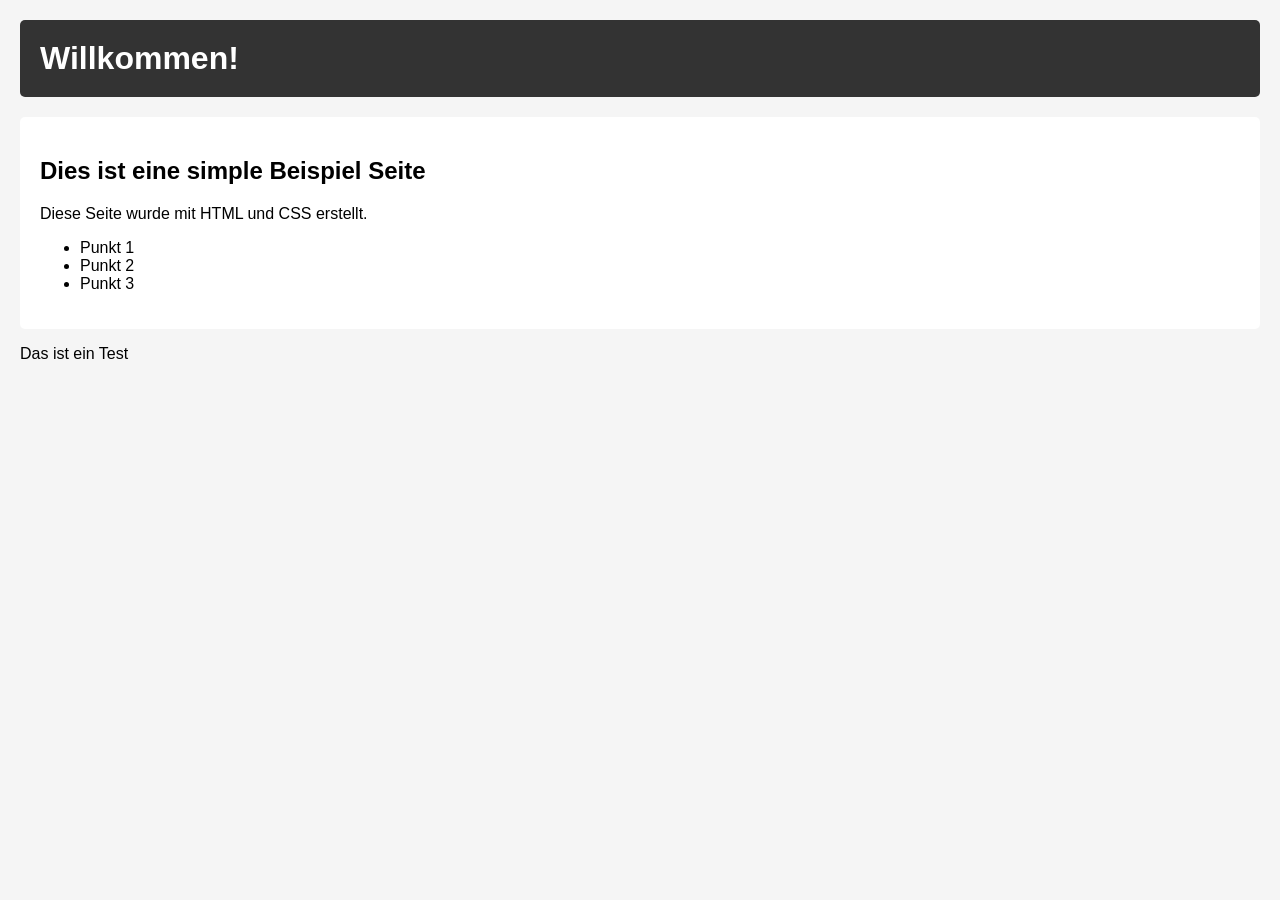
==== index.html @ c982d5ff "init commit" ====
<!DOCTYPE html>
<html lang="de">
<head>
    <meta charset="UTF-8">
    <meta name="viewport" content="width=device-width, initial-scale=1.0">
    <title>Beispiel Seite</title>
    <style>
        body {
            font-family: Arial, sans-serif;
            margin: 0;
            padding: 20px;
            background-color: #f5f5f5;
        }
        header {
            background-color: #333;
            color: white;
            padding: 20px;
            border-radius: 5px;
        }
        main {
            background-color: white;
            padding: 20px;
            margin-top: 20px;
            border-radius: 5px;
        }
        h1 {
            margin: 0;
        }
    </style>
</head>
<body>
    <header>
        <h1>Willkommen!</h1>
    </header>
    <main>
        <h2>Dies ist eine simple Beispiel Seite</h2>
        <p>Diese Seite wurde mit HTML und CSS erstellt.</p>
        <ul>
            <li>Punkt 1</li>
            <li>Punkt 2</li>
            <li>Punkt 3</li>
        </ul>
    </main>

    <p>Das ist ein Test</p>
</body>
</html>
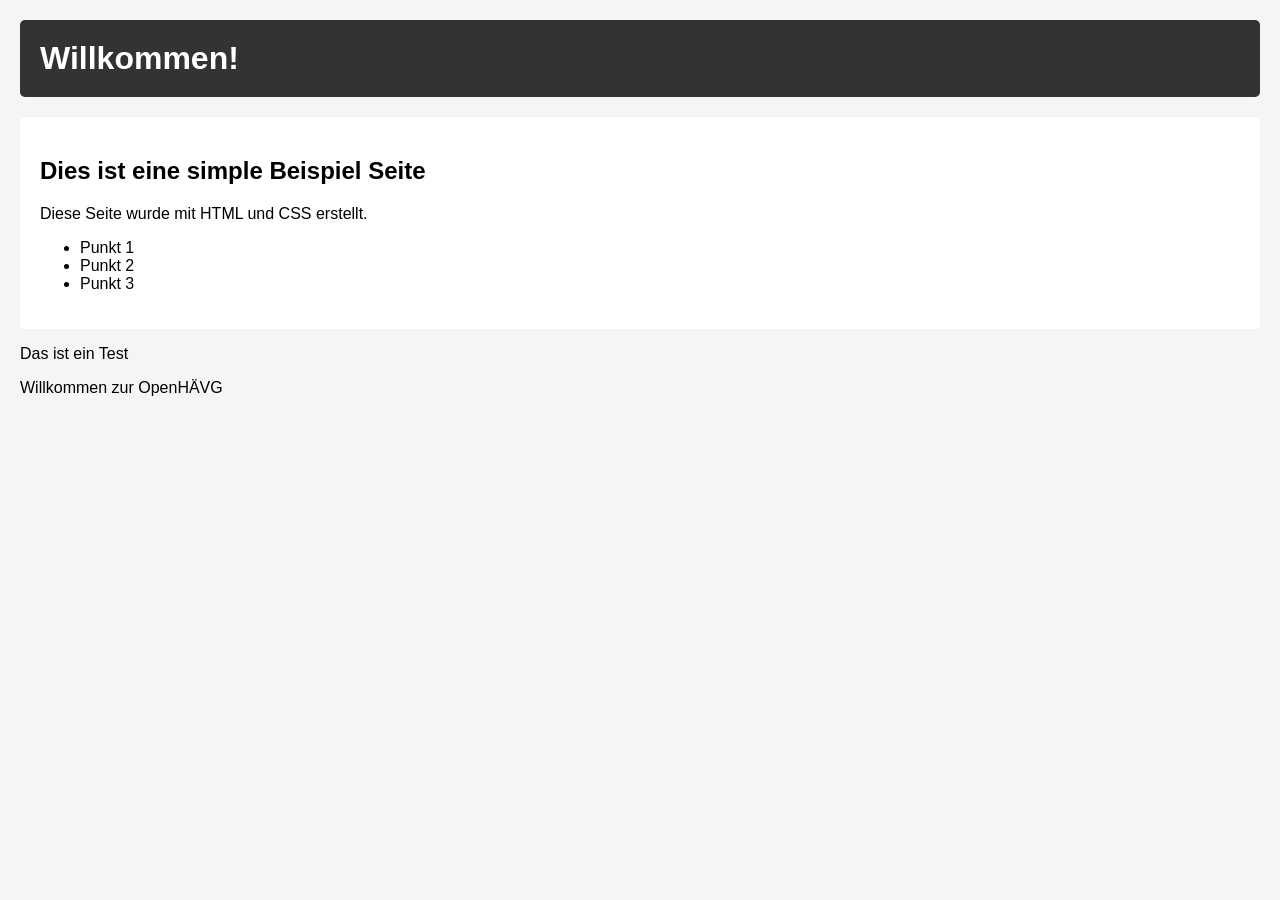
==== commit 63931a8a: "test" ====
--- a/index.html
+++ b/index.html
@@ -43,5 +43,6 @@
     </main>
 
     <p>Das ist ein Test</p>
+    <p>Willkommen zur OpenHÄVG</p>
 </body>
 </html>
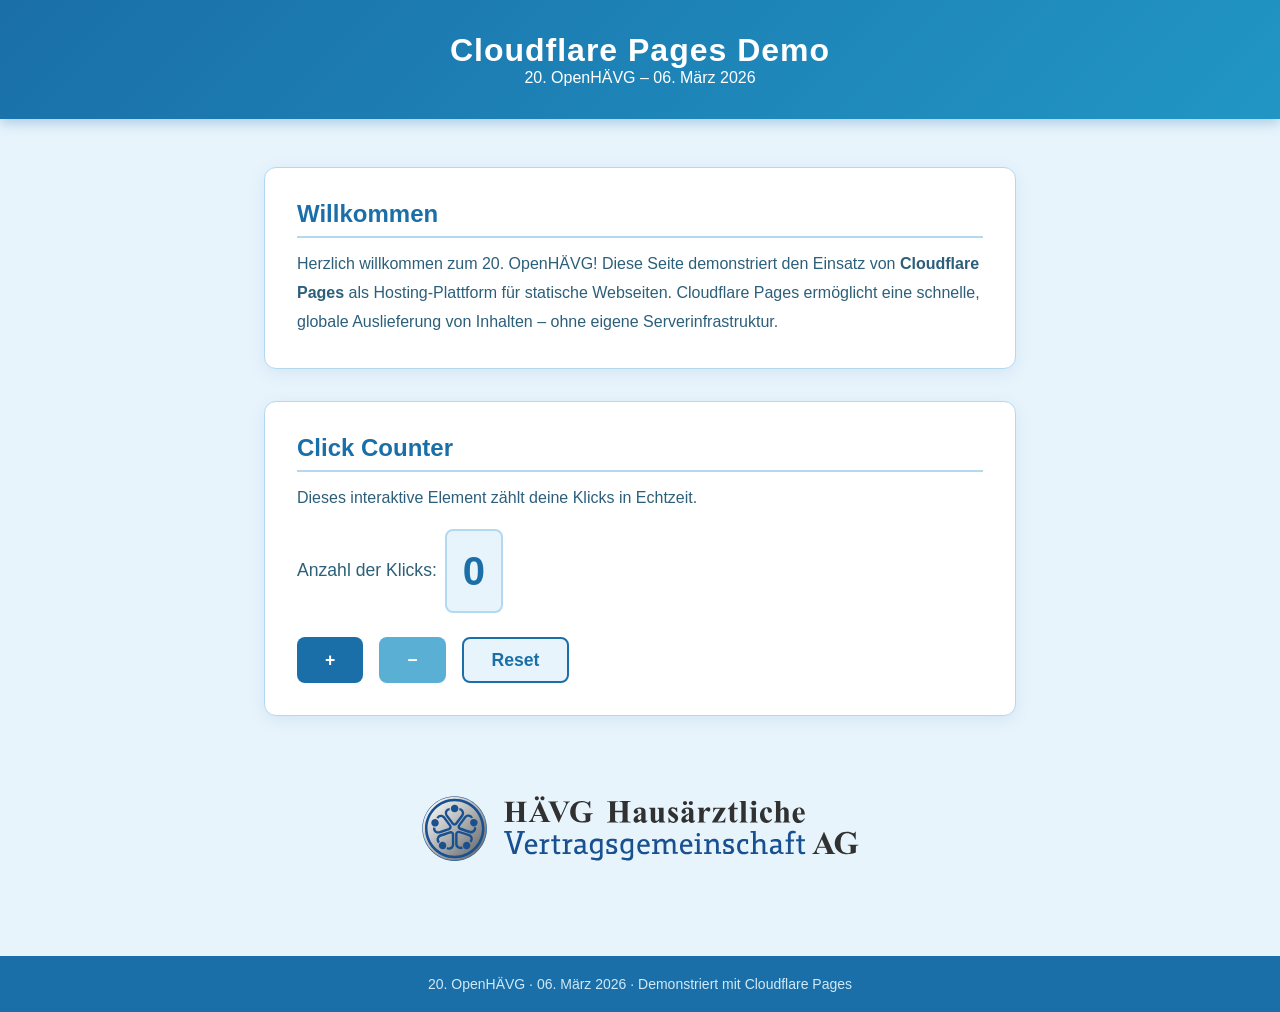
==== commit 8d108786: "basic demo site" ====
--- a/index.html
+++ b/index.html
@@ -1,48 +1,52 @@
 <!DOCTYPE html>
 <html lang="de">
+
 <head>
     <meta charset="UTF-8">
     <meta name="viewport" content="width=device-width, initial-scale=1.0">
-    <title>Beispiel Seite</title>
-    <style>
-        body {
-            font-family: Arial, sans-serif;
-            margin: 0;
-            padding: 20px;
-            background-color: #f5f5f5;
-        }
-        header {
-            background-color: #333;
-            color: white;
-            padding: 20px;
-            border-radius: 5px;
-        }
-        main {
-            background-color: white;
-            padding: 20px;
-            margin-top: 20px;
-            border-radius: 5px;
-        }
-        h1 {
-            margin: 0;
-        }
-    </style>
+    <title>Cloudflare Pages Demo – OpenHÄVG 2026</title>
+    <link rel="stylesheet" href="style.css">
 </head>
+
 <body>
     <header>
-        <h1>Willkommen!</h1>
+        <h1>Cloudflare Pages Demo</h1>
+        <p>20. OpenHÄVG – 06. März 2026</p>
     </header>
+
     <main>
-        <h2>Dies ist eine simple Beispiel Seite</h2>
-        <p>Diese Seite wurde mit HTML und CSS erstellt.</p>
-        <ul>
-            <li>Punkt 1</li>
-            <li>Punkt 2</li>
-            <li>Punkt 3</li>
-        </ul>
+        <section>
+            <h2>Willkommen</h2>
+            <p>
+                Herzlich willkommen zum 20. OpenHÄVG! Diese Seite demonstriert den Einsatz von
+                <strong>Cloudflare Pages</strong> als Hosting-Plattform für statische Webseiten.
+                Cloudflare Pages ermöglicht eine schnelle, globale Auslieferung von Inhalten –
+                ohne eigene Serverinfrastruktur.
+            </p>
+        </section>
+
+        <section aria-labelledby="counter-heading">
+            <h2 id="counter-heading">Click Counter</h2>
+            <p>Dieses interaktive Element zählt deine Klicks in Echtzeit.</p>
+            <p>Anzahl der Klicks: <span id="counter" aria-live="polite">0</span></p>
+            <div class="button-group">
+                <button id="btnInc" aria-label="Klicks erhöhen">+</button>
+                <button id="btnDec" aria-label="Klicks verringern">−</button>
+                <button id="btnReset" aria-label="Klicks zurücksetzen">Reset</button>
+            </div>
+        </section>
+
+        <section class="logo-section" aria-label="HÄVG Logo">
+            <img src="Logo.svg" alt="HÄVG-Logo" class="logo">
+        </section>
+
     </main>
 
-    <p>Das ist ein Test</p>
-    <p>Willkommen zur OpenHÄVG</p>
+    <footer>
+        <p>20. OpenHÄVG &middot; 06. März 2026 &middot; Demonstriert mit Cloudflare Pages</p>
+    </footer>
+
+    <script src="index.js"></script>
 </body>
+
 </html>
--- a/style.css
+++ b/style.css
@@ -0,0 +1,190 @@
+* {
+    margin: 0;
+    padding: 0;
+    box-sizing: border-box;
+}
+
+body {
+    font-family: 'Segoe UI', Tahoma, Geneva, Verdana, sans-serif;
+    background-color: #e8f4fc;
+    color: #1a3a4a;
+    min-height: 100vh;
+    display: flex;
+    flex-direction: column;
+}
+
+header {
+    background: linear-gradient(135deg, #1a6fa8, #2196c4);
+    color: white;
+    padding: 2rem;
+    text-align: center;
+    box-shadow: 0 4px 12px rgba(26, 111, 168, 0.3);
+}
+
+header h1 {
+    font-size: 2rem;
+    font-weight: 700;
+    letter-spacing: 1px;
+}
+
+main {
+    flex: 1;
+    display: flex;
+    flex-direction: column;
+    align-items: center;
+    gap: 2rem;
+    padding: 3rem 1.5rem;
+    max-width: 800px;
+    margin: 0 auto;
+    width: 100%;
+}
+
+section {
+    background-color: #ffffff;
+    border-radius: 12px;
+    padding: 2rem;
+    width: 100%;
+    box-shadow: 0 4px 16px rgba(26, 111, 168, 0.1);
+    border: 1px solid #b3d9f0;
+}
+
+.logo-section {
+    background: none;
+    border: none;
+    box-shadow: none;
+    display: flex;
+    justify-content: center;
+    align-items: center;
+    padding: 1rem 0;
+}
+
+.logo {
+    max-width: 500px;
+    width: 100%;
+    height: auto;
+    opacity: 0.9;
+    transition: opacity 0.2s ease, transform 0.2s ease;
+}
+
+.logo:hover {
+    opacity: 1;
+    transform: scale(1.04);
+}
+
+
+section p {
+    line-height: 1.8;
+    color: #2c5f7a;
+    font-size: 1rem;
+}
+
+section h2 {
+    font-size: 1.5rem;
+    color: #1a6fa8;
+    margin-bottom: 0.75rem;
+    border-bottom: 2px solid #b3d9f0;
+    padding-bottom: 0.5rem;
+}
+
+#counter {
+    font-size: 2.5rem;
+    font-weight: 700;
+    color: #1a6fa8;
+    display: inline-block;
+    min-width: 3rem;
+    text-align: center;
+    background-color: #e8f4fc;
+    border-radius: 8px;
+    padding: 0.25rem 1rem;
+    margin-left: 0.5rem;
+    border: 2px solid #b3d9f0;
+}
+
+p:has(#counter) {
+    display: flex;
+    align-items: center;
+    margin: 1rem 0 1.5rem 0;
+    font-size: 1.1rem;
+    font-weight: 500;
+}
+
+.button-group {
+    display: flex;
+    gap: 1rem;
+    flex-wrap: wrap;
+}
+
+button {
+    padding: 0.65rem 1.75rem;
+    font-size: 1.1rem;
+    font-weight: 600;
+    border: none;
+    border-radius: 8px;
+    cursor: pointer;
+    transition: background-color 0.2s ease, transform 0.1s ease, box-shadow 0.2s ease;
+}
+
+#btnInc {
+    background-color: #1a6fa8;
+    color: white;
+}
+
+#btnInc:hover {
+    background-color: #155d8e;
+    box-shadow: 0 4px 12px rgba(26, 111, 168, 0.4);
+    transform: translateY(-2px);
+}
+
+#btnDec {
+    background-color: #5aafd4;
+    color: white;
+}
+
+#btnDec:hover {
+    background-color: #4292b4;
+    box-shadow: 0 4px 12px rgba(90, 175, 212, 0.4);
+    transform: translateY(-2px);
+}
+
+#btnReset {
+    background-color: #e8f4fc;
+    color: #1a6fa8;
+    border: 2px solid #1a6fa8;
+}
+
+#btnReset:hover {
+    background-color: #d0e9f7;
+    box-shadow: 0 4px 12px rgba(26, 111, 168, 0.2);
+    transform: translateY(-2px);
+}
+
+button:active {
+    transform: translateY(0);
+    box-shadow: none;
+}
+
+footer {
+    text-align: center;
+    padding: 1.25rem;
+    background-color: #1a6fa8;
+    color: #d0e9f7;
+    font-size: 0.875rem;
+}
+
+@media (max-width: 600px) {
+    header h1 {
+        font-size: 1.4rem;
+    }
+
+    section {
+        padding: 1.25rem;
+    }
+
+    button {
+        width: 100%;
+    }
+
+    .button-group {
+        flex-direction: column;
+    }
+}
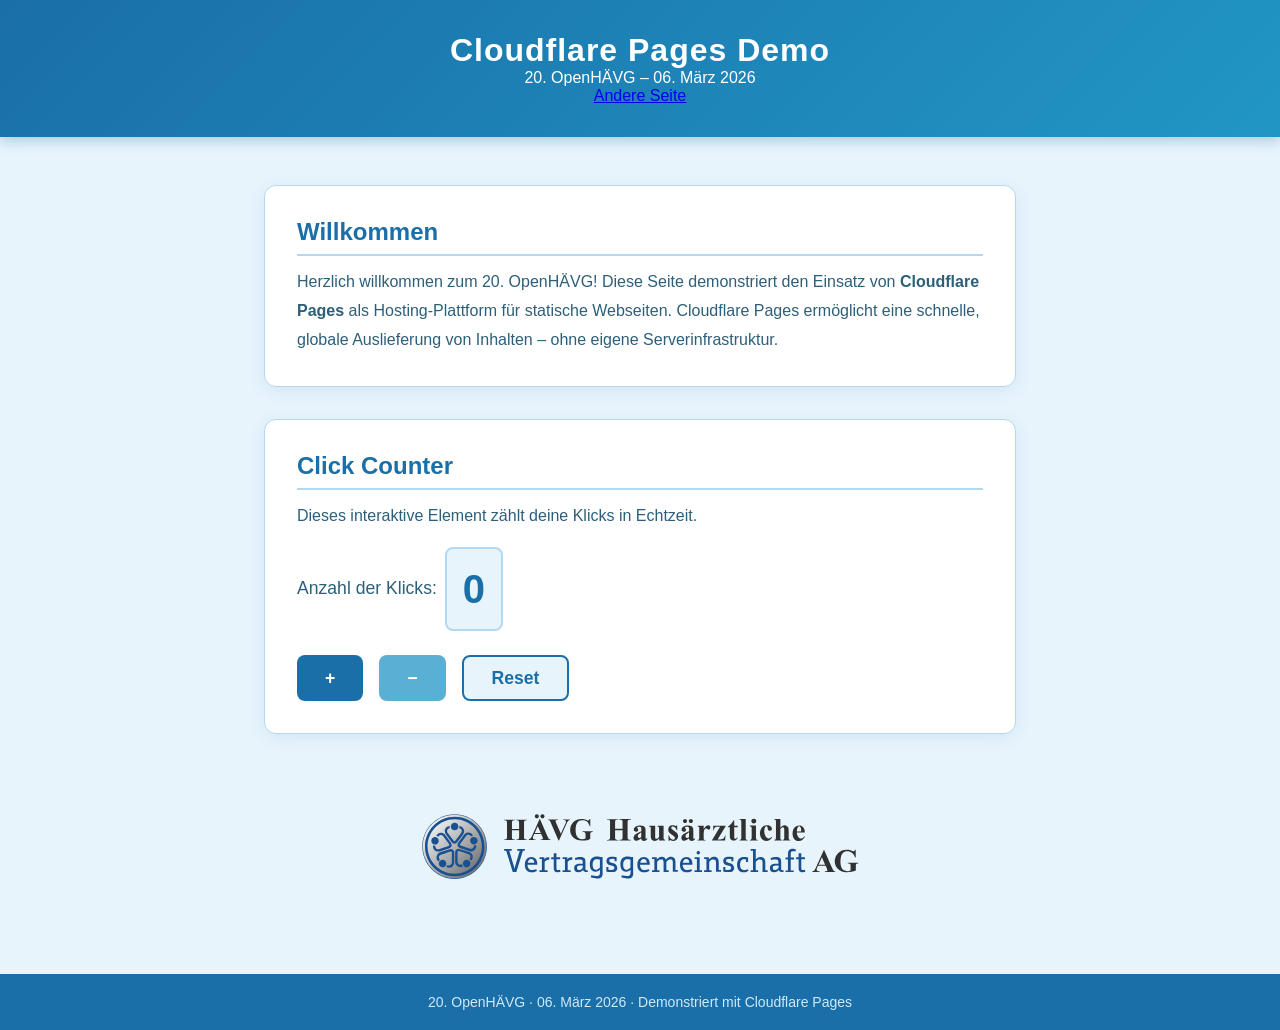
==== commit d26443e3: "Add second page" ====
--- a/index.html
+++ b/index.html
@@ -12,6 +12,9 @@
     <header>
         <h1>Cloudflare Pages Demo</h1>
         <p>20. OpenHÄVG – 06. März 2026</p>
+        <nav>
+            <a href="secondPage.html">Andere Seite</a>
+        </nav>
     </header>
 
     <main>
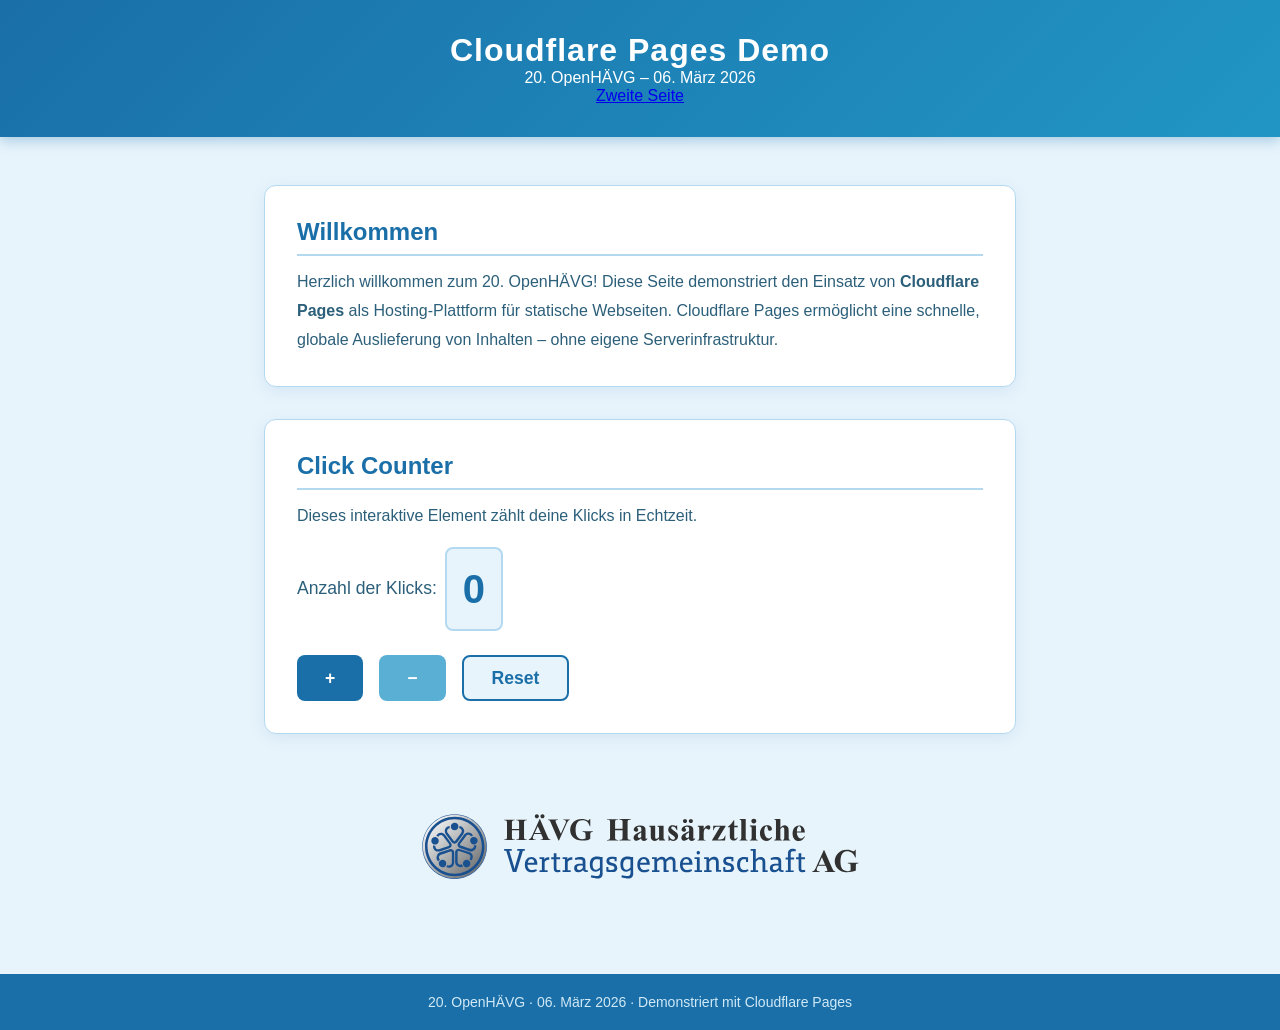
==== commit 9cadde91: "Add navigation to second page" ====
--- a/index.html
+++ b/index.html
@@ -13,7 +13,7 @@
         <h1>Cloudflare Pages Demo</h1>
         <p>20. OpenHÄVG – 06. März 2026</p>
         <nav>
-            <a href="secondPage.html">Andere Seite</a>
+            <a href="secondPage.html">Zweite Seite</a>
         </nav>
     </header>
 
